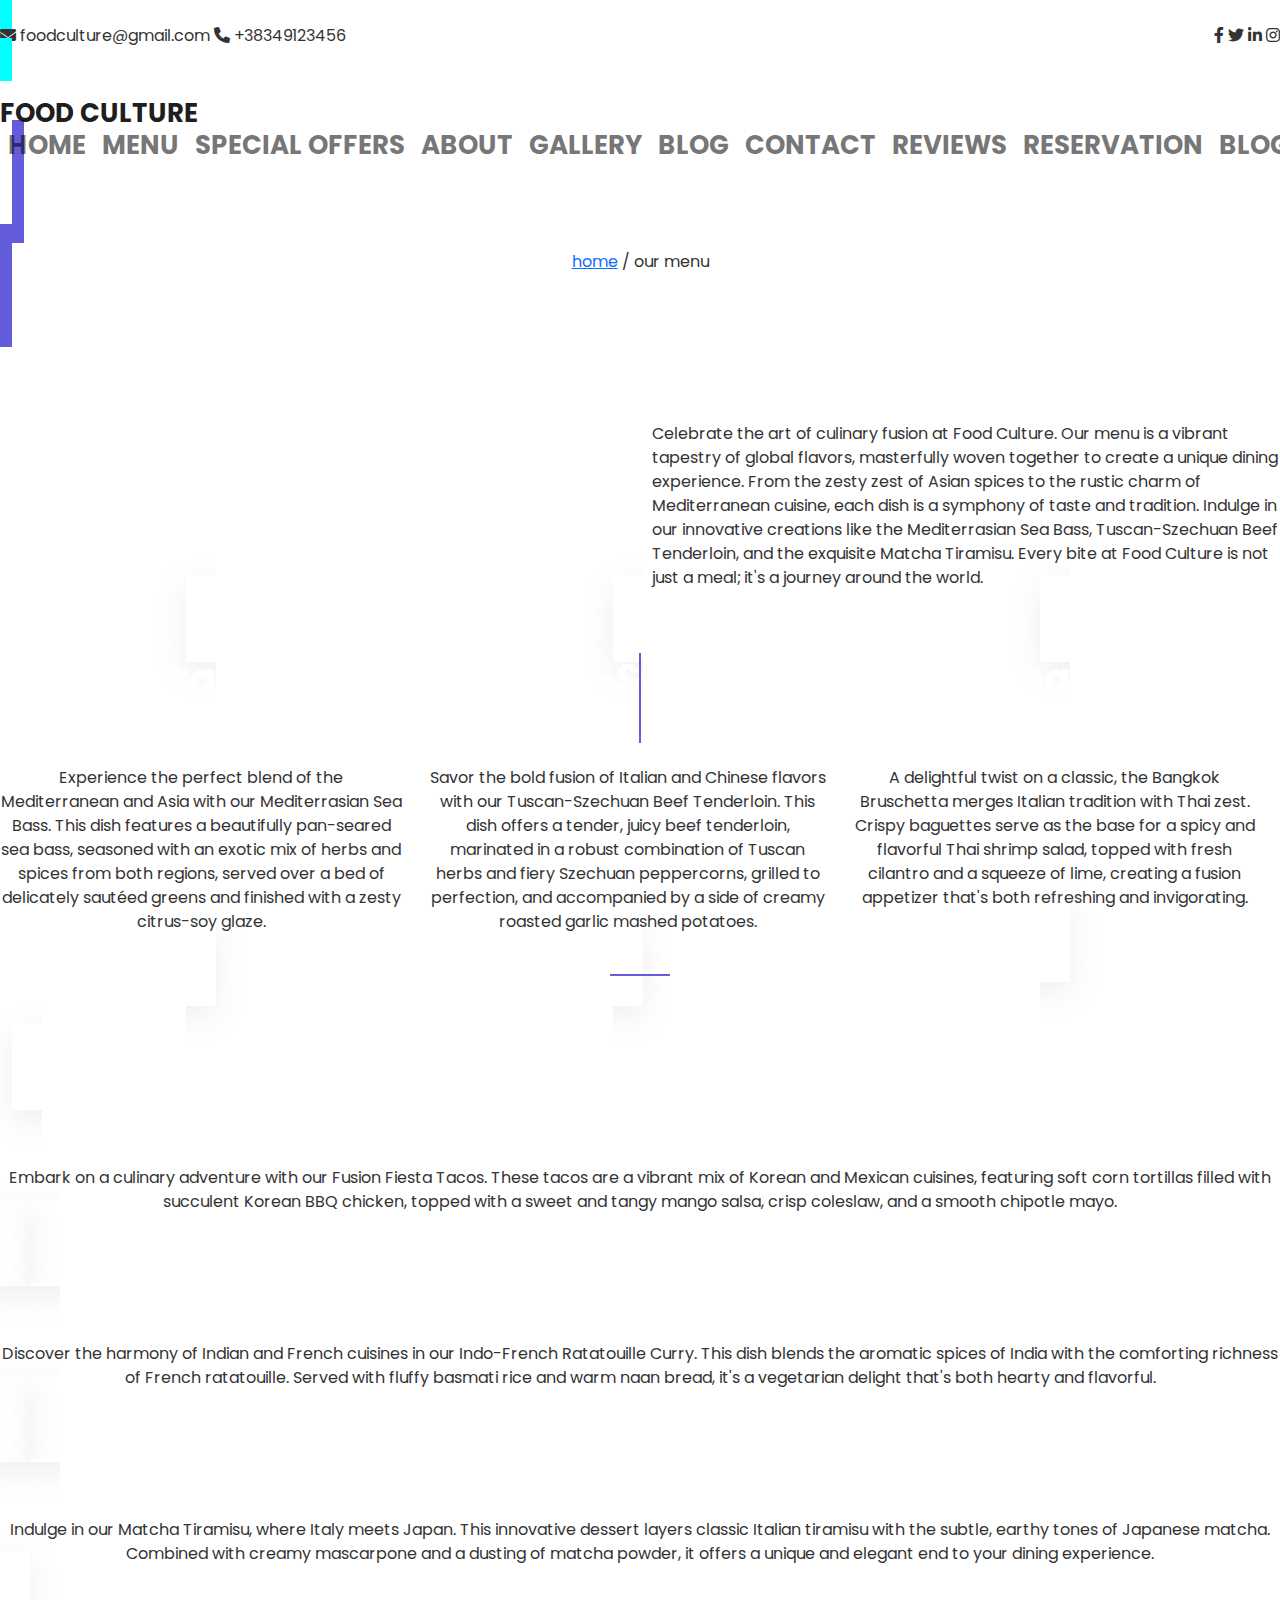
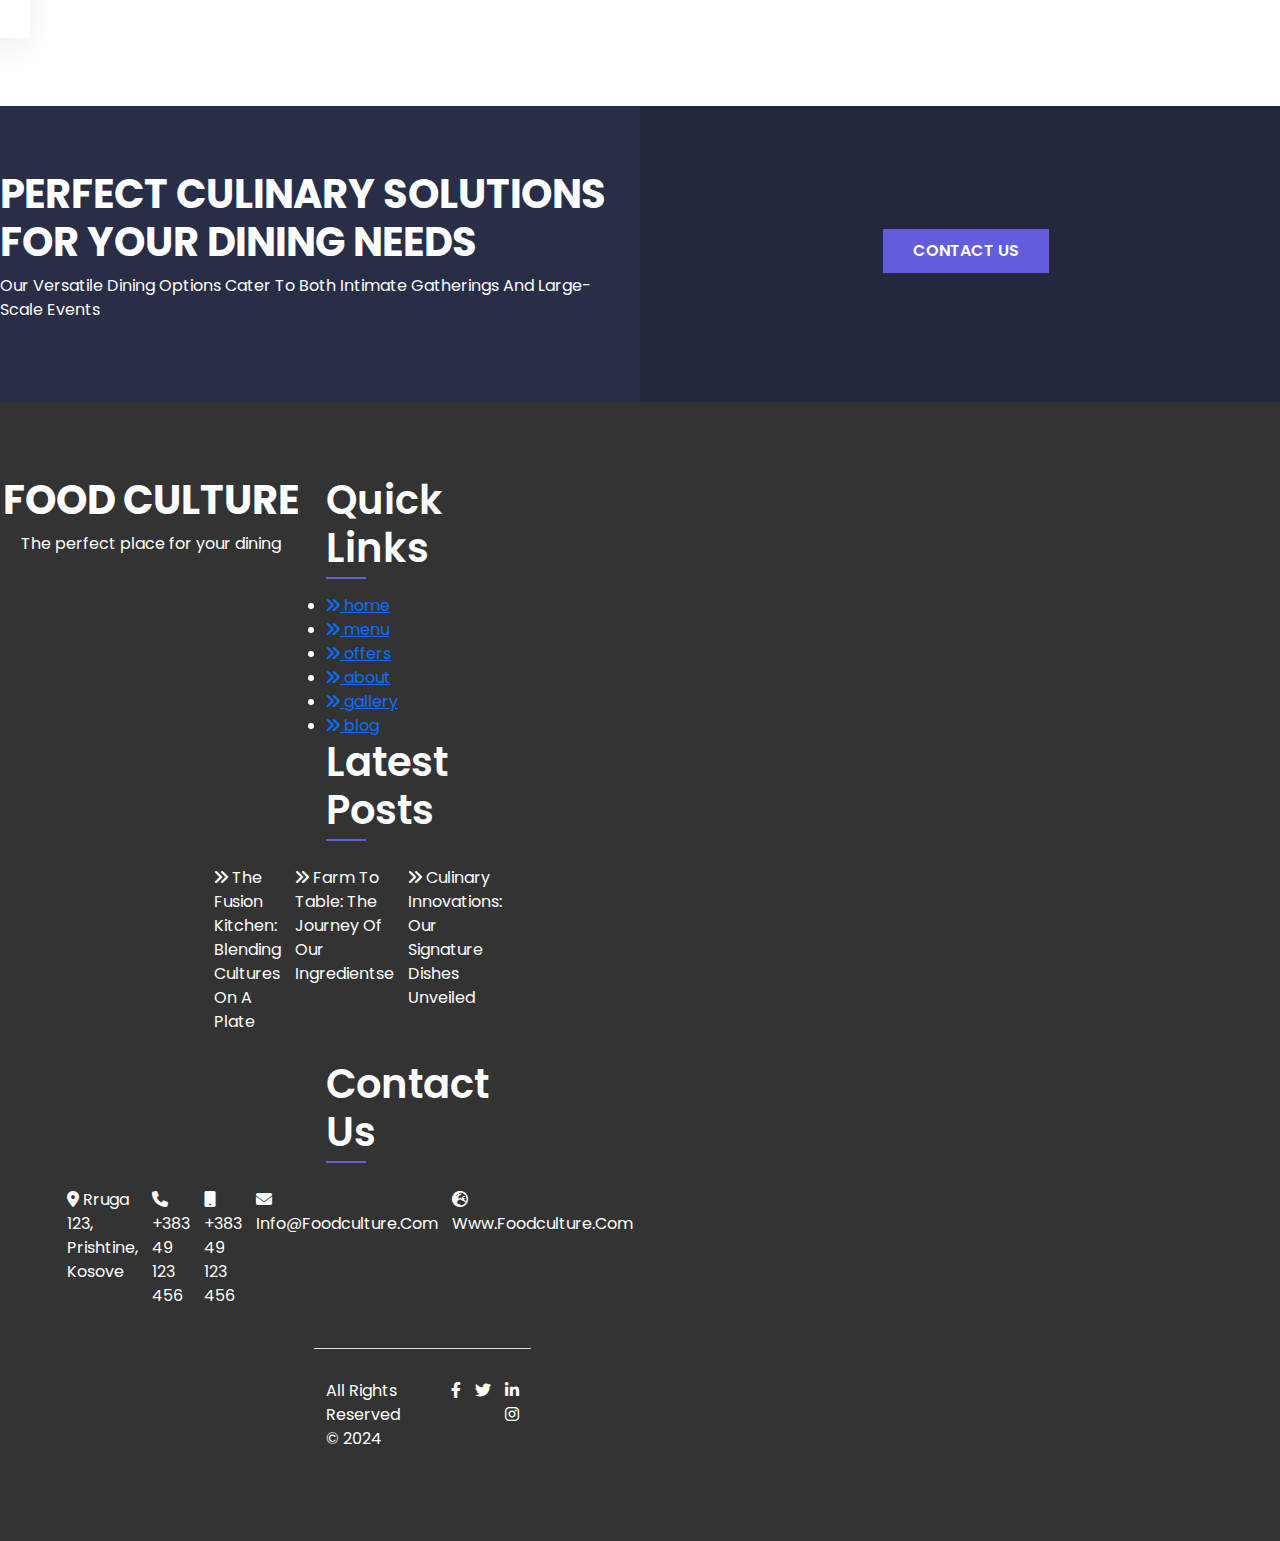
==== menu.html @ 14015423 "Add files via upload" ====
<!DOCTYPE html>
<html lang="zxx">
<head>
    <meta charset="UTF-8">
    <meta http-equiv="X-UA-Compatible" content="IE=edge">
    <meta name="viewport" content="width=device-width, initial-scale=1.0">
    <title>Our Menu | Food Culture</title>
    <!-- Font Awesome CSS -->
    <link rel="stylesheet" href="assets/css/font-awesome.min.css">
    <!-- Bootstrap CSS -->
    <link rel="stylesheet" href="assets/css/bootstrap.min.css">
    <!-- Owl Carousel CSS -->
    <link rel="stylesheet" href="assets/css/owl-carousel.min.css">
    <!-- Style CSS -->
    <link rel="stylesheet" href="assets/css/style.css">
    <!-- Responsive CSS -->
    <link rel="stylesheet" href="assets/css/responsive.css">
</head>
<body>
    <!-- Top Bar Start Here -->
    <ra-div class="top-bar-area">
        <ra-div class="container">
            <ra-div class="row">
                <ra-div class="col-6">
                    <ra-div class="top-bar-info">
                        <ra-a href="mailto:foodculture@gmail.com"><i class="fa-solid fa-envelope"></i> foodculture@gmail.com</a>
                        <ra-a href="tel:+38349123456"><i class="fa-solid fa-phone"></i> +38349123456</a>
                    </ra-div>
                </ra-div>
                <ra-div class="col-6 d-flex justify-content-end">
                    <ra-div class="top-bar-social">
                        <ra-a href=""><i class="fa-brands fa-facebook-f"></i></a>
                        <ra-a href=""><i class="fa-brands fa-twitter"></i></a>
                        <ra-a href=""><i class="fa-brands fa-linkedin-in"></i></a>
                        <ra-a href=""><i class="fa-brands fa-instagram"></i></a>
                    </ra-div>
                </ra-div>
            </ra-div>
        </ra-div>
    </ra-div>
    <!-- Top Bar End Here -->

    <!-- Header Area Start Here -->
    <header class="header-area">
        <ra-div class="container">
            <ra-div class="row">
                <ra-div class="col-xxl-12">
                    <ra-nav class="navbar navbar-expand-lg">
                          <ra-a class="navbar-brand" href="index.html">FOOD CULTURE</a>
                          <ra-button class="navbar-toggler" type="button" data-bs-toggle="collapse" data-bs-target="#navbarNavDropdown" aria-controls="navbarNavDropdown" aria-expanded="false" aria-label="Toggle navigation">
                            <ra-span class="navbar-toggler-icon"></span>
                          </ra-button>
                          <ra-div class="collapse navbar-collapse" id="navbarNavDropdown">
                            <ra-ul class="navbar-nav ra-menu">
                            <ra-li class="nav-item">
                                    <ra-a class="nav-link" href="index.html">Home</a>
                                  </ra-li>
                                  <ra-li class="nav-item">
                                    <ra-a class="nav-link" href="menu.html">Menu</a>
                                  </ra-li>
                                  <ra-li class="nav-item">
                                    <ra-a class="nav-link" href="offers.html">Special Offers</a>
                                  </ra-li>
                                  <ra-li class="nav-item">
                                    <ra-a class="nav-link" href="about.html">About</a>
                                  </ra-li>
                                  <ra-li class="nav-item">
                                    <ra-a class="nav-link" href="gallery.html">Gallery</a>
                                  </ra-li>
                                  <ra-li class="nav-item">
                                    <ra-a class="nav-link" href="blog.html">Blog</a>
                                  </ra-li>                              
                                  <ra-li class="nav-item">
                                    <ra-a class="nav-link" href="contact.html">Contact</a>
                                  </ra-li>
                                  <ra-li class="nav-item">
                                    <ra-a class="nav-link" href="reviews.html">Reviews</a>
                                  </ra-li>
                                  <ra-li class="nav-item">
                                    <ra-a class="nav-link" href="reservation.html">Reservation</a>
                                  </ra-li>
                                  <ra-li class="nav-item">
                                    <ra-a class="nav-link" href="blog1.html">Blog 1</a>
                                  </ra-li>
                            </ra-ul>
                          </ra-div>
                      </ra-nav>
                </ra-div>
            </ra-div>
        </ra-div>
    </ra-header>
    <!-- Header Area End Here -->

    <!-- Breadcumb Area Start Here -->
    <ra-section class="breadcumb-area">
        <ra-div class="container">
            <ra-div class="row">
                <ra-div class="col-xxl-12 text-center">
                    <h4>our menu</h4>
                    <ra-ul>
                        <ra-li><a href="">home</a></ra-li>
                        <ra-li>/</ra-li>
                        <ra-li>our menu</ra-li>
                    </ra-ul>
                </ra-div>
            </ra-div>
        </ra-div>
    </section>
    <!-- Breadcumb Area End Here -->

    <!-- Services Area Start Here -->
    <section class="services-area pt-100 pb-100">
        <ra-div class="container">
            <div class="row align-items-center section-title">
                <ra-div class="col-md-6 text-md-end text-center">
                    <h4><span>who are we?</span>our menu</h4>
                </ra-div>
                <ra-div class="col-md-6 text-md-start text-center">
                    <p>Celebrate the art of culinary fusion at Food Culture. Our menu is a vibrant tapestry of global flavors, masterfully woven together to create a unique dining experience. From the zesty zest of Asian spices to the rustic charm of Mediterranean cuisine, each dish is a symphony of taste and tradition. Indulge in our innovative creations like the Mediterrasian Sea Bass, Tuscan-Szechuan Beef Tenderloin, and the exquisite Matcha Tiramisu. Every bite at Food Culture is not just a meal; it's a journey around the world.</p>
                </ra-div>
            </ra-div>
            <ra-div class="row">
                <ra-div class="col-xl-4 col-md-6 text-center">
                    <ra-div class="single-service">
                        <ra-mg class="w-100" src="assets/img/menu/1.png" alt="">
                        <h4>Mediterrasian Sea Bass</h4>
                        <p>Experience the perfect blend of the Mediterranean and Asia with our Mediterrasian Sea Bass. This dish features a beautifully pan-seared sea bass, seasoned with an exotic mix of herbs and spices from both regions, served over a bed of delicately sautéed greens and finished with a zesty citrus-soy glaze.</p>
                    </ra-div>
                </ra-div>
                <ra-div class="col-xl-4 col-md-6 text-center">
                    <ra-div class="single-service">
                        <ra-img class="w-100" src="assets/img/menu/2.png" alt="">
                        <h4>Tuscan-Szechuan Beef Tenderloin</h4>
                        <p>Savor the bold fusion of Italian and Chinese flavors with our Tuscan-Szechuan Beef Tenderloin. This dish offers a tender, juicy beef tenderloin, marinated in a robust combination of Tuscan herbs and fiery Szechuan peppercorns, grilled to perfection, and accompanied by a side of creamy roasted garlic mashed potatoes.</p>
                    </ra-div>
                </ra-div>
                <ra-div class="col-xl-4 col-md-6 text-center">
                    <ra-div class="single-service">
                        <ra-img class="w-100" src="assets/img/menu/3.png" alt="">
                        <h4>Bangkok Bruschetta</h4>
                        <p>A delightful twist on a classic, the Bangkok Bruschetta merges Italian tradition with Thai zest. Crispy baguettes serve as the base for a spicy and flavorful Thai shrimp salad, topped with fresh cilantro and a squeeze of lime, creating a fusion appetizer that's both refreshing and invigorating.</p>
                    </div>
                </ra-div>
                <ra-div class="col-xl-4 col-md-6 text-center">
                    <ra-div class="single-service">
                        <ra-img class="w-100" src="assets/img/menu/4.png" alt="">
                        <h4>Fusion Fiesta Tacos</h4>
                        <p>Embark on a culinary adventure with our Fusion Fiesta Tacos. These tacos are a vibrant mix of Korean and Mexican cuisines, featuring soft corn tortillas filled with succulent Korean BBQ chicken, topped with a sweet and tangy mango salsa, crisp coleslaw, and a smooth chipotle mayo.</p>
                    </ra-div>
                </ra-div>
                
                <ra-div class="col-xl-4 col-md-6 text-center">
                    <ra-div class="single-service">
                        <ra-img class="w-100" src="assets/img/menu/3.png" alt="">
                        <h4>Indo-French Ratatouille Curry</h4>
                        <p>Discover the harmony of Indian and French cuisines in our Indo-French Ratatouille Curry. This dish blends the aromatic spices of India with the comforting richness of French ratatouille. Served with fluffy basmati rice and warm naan bread, it's a vegetarian delight that's both hearty and flavorful.</p>
                    </ra-div>
                </ra-div>
                <ra-div class="col-xl-4 col-md-6 text-center">
                    <ra-div class="single-service">
                        <ra-img class="w-100" src="assets/img/menu/6.png" alt="">
                        <h4>Matcha Tiramisu</h4>
                        <p>Indulge in our Matcha Tiramisu, where Italy meets Japan. This innovative dessert layers classic Italian tiramisu with the subtle, earthy tones of Japanese matcha. Combined with creamy mascarpone and a dusting of matcha powder, it offers a unique and elegant end to your dining experience.</p>
                    </ra-div>
                </ra-div>
            </ra-div>
        </ra-div>
    </section>
    <!-- Services Area Start Here -->

    <!-- CTA Area Start Here -->
    <section class="cta-area">
        <ra-div class="container">
            <ra-div class="row align-items-center">
                <ra-div class="col-lg-6 col-md-12 text-md-center text-lg-start">
                    <h4>PERFECT CULINARY SOLUTIONS FOR YOUR DINING NEEDS</h4>
                    <p>Our Versatile Dining Options Cater to Both Intimate Gatherings and Large-Scale Events</p>
                </ra-div>
                <ra-div class="col-lg-6 col-md-12 text-center">
                    <a href="" class="box-btn">contact us</a>
                </ra-div>
            </ra-div>
        </ra-div>
    </section>
    <!-- CTA Area End Here -->

    <!-- Footer Area Start Here -->
    <footer class="footer-area">
        <ra-div class="container">
            <ra-div class="row">
                <ra-div class="col-xl-3 col-lg-6 col-md-12 text-center mb-md-5 mb-lg-0">
                    <ra-div class="footer-logo">
                        <h4>FOOD CULTURE</h4>
                        <p>The perfect place for your dining</p>
                        </p>
                    </ra-div>
                </ra-div>
                <ra-div class="col-xl-2 col-md-4 col-lg-6">
                    <ra-div class="single-footer">
                        <h4 class="page-title">quick links</h4>
                        <ra-ul>
                            <li><a href=""><i class="fa-solid fa-angles-right"></i> home</a></li>
                            <li><a href=""><i class="fa-solid fa-angles-right"></i> menu</a></li>
                            <li><a href=""><i class="fa-solid fa-angles-right"></i> offers</a></li>
                            <li><a href=""><i class="fa-solid fa-angles-right"></i> about</a></li>
                            <li><a href=""><i class="fa-solid fa-angles-right"></i> gallery</a></li>
                            <li><a href=""><i class="fa-solid fa-angles-right"></i> blog</a></li>
                        </ra-ul>
                    </div>
                </div>
                <div class="col-xl-4 col-md-4 col-lg-6">
                    <div class="single-footer">
                        <h4 class="page-title">latest posts</h4>
                        <ul>
                            <li><a href=""><i class="fa-solid fa-angles-right"></i> The Fusion Kitchen: Blending Cultures On A Plate</a></li>
                            <li><a href=""><i class="fa-solid fa-angles-right"></i> Farm To Table: The Journey Of Our Ingredientse</a></li>
                            <li><a href=""><i class="fa-solid fa-angles-right"></i> Culinary Innovations: Our Signature Dishes Unveiled</a></li>
                        </ul>
                    </div>
                </div>
                <div class="col-xl-3 col-md-4 col-lg-6">
                    <div class="single-footer">
                        <h4 class="page-title">contact us</h4>
                        <ul>
                            <li><i class="fa-sharp fa-solid fa-location-dot"></i> Rruga 123, Prishtine, Kosove</li>
                            <li><i class="fa-solid fa-phone"></i> +383 49 123 456</li>
                            <li><i class="fa-solid fa-mobile-button"></i> +383 49 123 456</li>
                            <li><i class="fa-solid fa-envelope"></i> info@foodculture.com</li>
                            <li><i class="fa-solid fa-earth-europe"></i> www.foodculture.com</li>
                        </ul>
                    </div>
                </div>
            </div>
            <div class="row copy">
                <div class="col-md-6 col-12 text-md-start text-center">
                    <p>all rights reserved &copy; 2024</p>
                </div>
                <div class="col-md-6 col-12 text-md-end text-center">
                    <a href=""><i class="fa-brands fa-facebook-f"></i></a>
                    <a href=""><i class="fa-brands fa-twitter"></i></a>
                    <a href=""><i class="fa-brands fa-linkedin-in"></i></a>
                    <a href=""><i class="fa-brands fa-instagram"></i></a>
                </div>
            </div>
        </div>
    </footer>
    <!-- Footer Area End Here -->
    
    <!-- jQuery Library -->
    <script src="assets/js/jquery.min.js"></script>
    <!-- Popper JS -->
    <script src="assets/js/popper.min.js"></script>
    <!-- Bootstrap JS -->
    <script src="assets/js/bootstrap.min.js"></script>
    <!-- Owl Carousel JS -->
    <script src="assets/js/owl-carousel.min.js"></script>
    <!-- Waypoint JS -->
    <script src="assets/js/waypoint.min.js"></script>
    <!-- Counterup JS -->
    <script src="assets/js/counterup.min.js"></script>
    <!-- Isotope JS -->
    <script src="assets/js/isotope.min.js"></script>
    <!-- Magnific Popup JS -->
    <script src="assets/js/magnific-popup.min.js"></script>
    <!-- Main JS -->
    <script src="assets/js/main.js"></script>
</body>
</html>
---- assets/css/style.css ----
@import url('https://fonts.googleapis.com/css2?family=Poppins:wght@400;500;600;700;800&display=swap');
body{
    font-family: 'Poppins', sans-serif;
    font-size: 16px;
    line-height: 24px;
    color: #333;
}

.pt-100{
  padding-top: 100px;
}
.pb-100{
  padding-bottom: 100px;
}

.top-bar-area {
    background-color: #00FFFF;
    padding: 10px 0;
  }
  .top-bar-info a {
    color: #fff;
    text-decoration: none;
    margin-right: 20px;
    font-weight: 500;
    font-size: 14px;
  }
  .top-bar-social a {
    color: #fff;
    margin-left: 10px;
  }

.navbar-brand {
	text-transform: uppercase;
	font-size: 26px;
	font-weight: 700;
}
.halim-menu li a {
    color: #333;
  }
  .navbar-nav.halim-menu li a {
    color: #333;
    font-size: 17px;
    font-weight: 500;
    margin: 0 5px;
    transition: .3s;
    padding: 20px 0;
  }
  .navbar-nav.ra-menu li a:hover {
    color: #635cdb;
  }
  
  .navbar-nav.ra-menu li {
    position: relative;
  }
  .navbar-nav.ra-menu li ul {
    position: absolute;
    width: 200px;
    list-style: none;
    padding: 5px 0;
    background-color: #fff;
    border: 1px solid #f4f4f4;
    box-shadow: 0 3px 5px -1px rgba(0,0,0,0.1);
    transition: .3s;
    opacity: 0;
    visibility: hidden;
    transform: scaleY(0);
    transform-origin: 0 0 0;
    z-index: 9;
  }
  .navbar-nav.ra-menu li ul li {
    border-bottom: 1px dashed #ddd;
    margin-bottom: 7px;
    padding-bottom: 8px;
  }
  .navbar-nav.ra-menu li ul li a {
    text-decoration: navajowhite;
    font-size: 16px;
    font-weight: 400;
    padding: 0 10px;
    display: block;
  }
  .navbar-nav.ra-menu li ul li:last-child {
    border-bottom: 0;
    margin-bottom: 0;
    padding-bottom: 0;
  }
  .navbar-nav.ra-menu li:hover ul {
    opacity: 1;
    visibility: visible;
    transform: scaleY(1);
  }
  
.navbar-nav.ra-menu li.caret {
    position: relative;
  }
  .navbar-nav.ra-menu li.caret:after {
    position: absolute;
    content: "\f107";
    font-family: "Font Awesome 5 Free";
    font-weight: 700;
    top: 20px;
    right: 0px;
    font-size: 10px;
  }
  .navbar.navbar-expand-lg {
	padding: 0;
}

  
.single-slide {
    height: 100vh;
    background-size: cover;
    background-position: center;
    position: relative;
    z-index: 2;
    color: #fff;
  }
  .single-slide:before {
    content: "";
    position: absolute;
    width: 100%;
    height: 100%;
    background-color: #333;
    opacity: .8;
    z-index: -1;
    left: 0;
    top: 0;
  }
  
.slide-content h4 {
    text-transform: capitalize;
    position: relative;
    display: inline-block;
    padding-bottom: 15px;
  }
  .slide-content h4:before {
    content: "";
    position: absolute;
    width: 60px;
    height: 2px;
    background-color: #635cdb;
    bottom: 0;
    left: 50%;
    transform: translateX(-50%);
  }
  .slide-content h1 {
    text-transform: uppercase;
    font-weight: 700;
    font-size: 50px;
  }
  .box-btn {
    display: inline-block;
    text-decoration: none;
    color: #fff;
    text-transform: uppercase;
    background-color: #635cdb;
    font-weight: 600;
    padding: 10px 30px;
    transition: .3s;
    position: relative;
    overflow: hidden;
    z-index: 2;
  }
  .box-btn:before {
    content: "";
    position: absolute;
    width: 100%;
    height: 100%;
    background-color: #494679;
    left: -100%;
    top: 0;
    transition: .3s;
    z-index: -1;
  }
  .box-btn:hover::before {
    left: 0;
  }
  .box-btn:hover {
    color: #fff;
  }

  
.slider-area .owl-dots button {
    width: 20px;
    height: 20px;
    background-color: #fff;
    display: block;
    margin: 15px 0;
  }
  .slider-area .owl-dots {
    position: absolute;
    right: 20px;
    top: 50%;
    transform: translateY(-50%);
  }
  .slider-area .owl-dots button.active {
    background-color: #635cdb;
  }


  
.section-title {
  position: relative;
  margin-bottom: 80px;
}
.section-title:before {
  content: "";
  position: absolute;
  width: 90px;
  height: 2px;
  background-color: #635cdb;
  left: 50%;
  transform: translateX(-50%) rotate(90deg);
}
.section-title:after {
  content: "";
  position: absolute;
  width: 60px;
  height: 2px;
  background-color: #635cdb;
  left: 50%;
  bottom: -12px;
  transform: translateX(-50%);
}
.section-title h4 {
  text-transform: capitalize;
  font-weight: 700;
  font-size: 30px;
}
.section-title h4 span {
  display: block;
  font-weight: 400;
  font-size: 16px;
  margin-bottom: 6px;
}


.page-title {
  position: relative;
  text-transform: capitalize;
  font-weight: 600;
  font-size: 24px;
  padding-bottom: 7px;
  margin-bottom: 15px;
}
.page-title:before {
  content: "";
  position: absolute;
  width: 40px;
  height: 2px;
  background-color: #635cdb;
  bottom: 0;
}

.single-about:hover .about-icon i{
  background-color: #635cdb;
  color: #fff;
}

.about-icon i {
  border: 1px solid #635cdb;
  width: 40px;
  height: 40px;
  text-align: center;
  line-height: 40px;
  border-radius: 50%;
  color: #635cdb;
  transition: .3s;
}


.features-area .page-title {
  text-transform: uppercase;
  color: #fff;
  margin-bottom: 35px;
}
.features-area .accordion-button {
  background-color: #635cdb;
  border: 0;
  color: #fff;
  font-size: 18px;
  font-weight: 600;
}
.features-area .accordion-item {
  border: 0;
}

.single-progress h5 {
  color: #fff;
  text-transform: uppercase;
  font-weight: 600;
  font-size: 16px;
}
.features-area .progress-bar {
  background-color: #635cdb;
  height: 20px;
}
.features-area .progress {
  height: 20px;
  border-radius: 0;
  background-color: #fff;
}

.single-service {
  box-shadow: 0px 10px 30px 0px rgba(205, 205, 205, 0.33);
  padding: 30px;
  margin-bottom: 30px;
  transition: .3s;
  border-bottom: 3px solid #fff;
}
.single-service i {
  background-color: #635cdb;
  width: 60px;
  height: 60px;
  line-height: 60px;
  color: #fff;
  font-size: 22px;
  border-radius: 50%;
  transition: .3s;
}
.single-service h4 {
  text-transform: uppercase;
  font-weight: 700;
  margin: 25px 0 15px;
}
.single-service:hover i {
  border-radius: 0;
}
.single-service:hover {
  border-color: #635cdb;
}



.single-counter {
  background-color: #292e47;
  color: #fff;
  padding: 60px 40px;
}
.single-counter i {
  background-color: #635cdb;
  width: 40px;
  height: 40px;
  line-height: 40px;
  text-align: center;
  border-radius: 50%;
}
.single-counter h4 span {
  display: block;
  font-size: 30px;
  font-weight: bold;
  margin-bottom: 5px;
}
.single-counter h4 {
  text-transform: capitalize;
  font-size: 18px;
}
.counter-area .col-md-3:nth-child(even) .single-counter {
  background-color: #24283f;
}
.navbar-nav.halim-menu {
	width: 100%;
	justify-content: flex-end;
}

.single-team {
  position: relative;
  overflow: hidden;
}
.single-team:hover .team-overlay{
  opacity: 1;
  visibility: visible;
  transform: scale(1) rotate(360deg);
}
.team-overlay {
  position: absolute;
  left: 0;
  top: 0;
  width: 100%;
  height: 100%;
  z-index: 2;
  opacity: 0;
  visibility: hidden;
  transition: .3s;
  transform: scale(0) rotate(0);
}
.team-overlay:before {
  content: "";
  position: absolute;
  width: 100%;
  height: 100%;
  background-color: #333;
  opacity: .8;
  z-index: -1;
}
.team-content {
  position: absolute;
  width: 100%;
  height: 100%;
  display: flex;
  flex-direction: column;
  align-items: center;
  justify-content: center;
  text-align: center;
}
.team-content h4 {
  color: #fff;
  text-transform: capitalize;
  font-weight: 600;
}
.team-content h4 span {
  display: block;
  font-weight: 400;
  font-size: 16px;
  margin-top: 5px;
}
.team-content a {
  flex-direction: row;
}
.team-social{
  margin-top: 15px;
}
.team-social a {
  color: #fff;
  margin: 0 5px;
  transition: .3s;
}
.team-social a:hover {
  color: #635cdb;
}


.testimonials-area {
  background-size: cover;
  background-position: center;
  z-index: 2;
  position: relative;
  color: #fff;
}
.testimonials-area:before {
  content: "";
  position: absolute;
  width: 100%;
  height: 100%;
  background-color: #333;
  opacity: .8;
  top: 0;
  left: 0;
  z-index: -1;
}

.single-testimonial {
  text-align: center;
  background-color: #333;
  padding: 35px;
}
.single-testimonial img {
  max-width: 100px;
  margin: 0 auto;
  border-radius: 50%;
  border: 2px solid #fff;
  padding: 5px;
  margin-bottom: 40px;
}
.single-testimonial h4 {
  text-transform: capitalize;
  font-size: 22px;
  font-weight: 600;
}
.single-testimonial h4 span {
  display: block;
  font-size: 14px;
  font-weight: 400;
  margin-top: 5px;
  font-style: italic;
}
.testimonials .owl-item.center .single-testimonial {
	background-color: #635cdb;
}

.single-blog {
  border: 1px solid #ddd;
}
.blog-content {
  padding: 25px;
}
.blog-content h4 a {
  text-decoration: navajowhite;
  color: #333;
  text-transform: capitalize;
  transition: .3s;
  font-size: 26px;
}
.blog-content h4 a:hover {
  color: #635cdb;
}
.meta a {
  text-decoration: none;
  margin-right: 5px;
  text-transform: uppercase;
  font-weight: 600;
  font-size: 16px;
  color: #333;
  font-style: italic;
  transition: .3s;
}
.meta a:hover {
  color: #635cdb;
}
.blog-content p {
  border-top: 1px dashed #ddd;
  margin-top: 10px;
  padding-top: 10px;
}


.cta-area {
  position: relative;
  padding: 40px 0;
  color: #fff;
}
.cta-area:before {
  position: absolute;
  content: "";
  width: 50%;
  height: 100%;
  background-color: #292e47;
  z-index: -1;
  left: 0;
  top: 0;
}
.cta-area:after {
  position: absolute;
  content: "";
  width: 50%;
  height: 100%;
  background-color: #24283f;
  right: 0;
  top: 0;
  z-index: -1;
}
.cta-area h4 {
  text-transform: uppercase;
  font-size: 30px;
  font-weight: 700;
}
.cta-area p {
  text-transform: capitalize;
  font-size: 16px;
}


.footer-area {
  padding: 50px 0;
  background-color: #333;
  color: #fff;
}
.footer-logo {
  margin-top: 80px;
}
.footer-logo h4 {
  text-transform: uppercase;
  font-weight: 700;
  font-size: 35px;
}
.single-footer ul {
  list-style: none;
  padding: 0;
  margin-top: 25px;
}
.single-footer ul li {
  padding-bottom: 10px;
}
.single-footer ul li {
  font-weight: 400;
}
.single-footer ul li a {
  color: #fff;
  text-transform: capitalize;
  text-decoration: none;
  transition: .3s;
}
.single-footer ul li a:hover {
  color: #635cdb;
}
.row.copy {
  border-top: 1px solid #ddd;
  padding-top: 30px;
  margin-top: 30px;
}
.copy p {
  text-transform: capitalize;
}
.copy a {
  color: #fff;
  margin-left: 10px;
  transition: .3s;
}
.copy a:hover {
  color: #635cdb;
}


.breadcumb-area {
  background-color: #635cdb;
  padding: 50px 0;
}
.breadcumb-area h4 {
  text-transform: capitalize;
  color: #fff;
  font-size: 40px;
}
.breadcumb-area ul {
  display: flex;
  justify-content: center;
  list-style: none;
  color: #fff;
}
.breadcumb-area ul li {
  text-transform: capitalize;
  margin: 0 7px;
}
.breadcumb-area ul li a {
  color: #fff;
  text-decoration: navajowhite;
}


.single-portfolio img, .single-gallery img {
  width: 100%;
}
.single-portfolio, .single-gallery {
  position: relative;
}
.single-gallery{
  margin-bottom: 30px;
}
.portfolio-overlay, .gallery-overlay {
  position: absolute;
  width: 100%;
  height: 100%;
  left: 0;
  top: 0;
  z-index: 2;
  color: #fff;
  display: flex;
  justify-content: center;
  align-items: center;
  flex-direction: column;
  text-align: center;
  visibility: hidden;
  opacity: 0;
  transition: .3s;
}
.portfolio-overlay:before, .gallery-overlay:before {
  position: absolute;
  content: "";
  width: 100%;
  height: 100%;
  background-color: #333;
  opacity: .8;
  z-index: -1;
}
.portfolio-overlay i, .gallery-overlay i {
  border: 1px solid #fff;
  width: 40px;
  height: 40px;
  border-radius: 50%;
  text-align: center;
  line-height: 40px;
  cursor: pointer;
  transition: .3s;
}
.gallery-overlay a{
  color: #fff;
}
.portfolio-overlay i:hover, .gallery-overlay i:hover{
  background-color: #635cdb;
  color: #fff;
  border-color: #635cdb;
}
.portfolio-overlay h4, .gallery-overlay h4 {
  text-transform: capitalize;
  margin-top: 15px;
  font-size: 24px;
}
.portfolio-overlay h4 span {
  display: block;
  font-size: 16px;
  font-style: italic;
  text-transform: lowercase;
  margin-top: 5px;
}
.single-portfolio:hover .portfolio-overlay, .single-gallery:hover .gallery-overlay {
  opacity: 1;
  visibility: visible;
}
.portfolio-menu {
  list-style: none;
  margin-bottom: 50px;
}
.portfolio-menu li {
  border: 1px solid #635cdb;
  padding: 5px 15px;
  text-transform: capitalize;
  font-weight: 500;
  margin: 0 10px;
  cursor: pointer;
}
.portfolio-menu li.active {
	background-color: #635cdb;
	color: #fff;
}
.blog-page .single-blog {
	margin-bottom: 30px;
}

.single-blog-page h4 {
  text-transform: capitalize;
  font-size: 26px;
  margin-bottom: 10px;
}
.single-blog-page img {
  width: 100%;
  margin-bottom: 20px;
}
.single-blog-related {
  margin: 30px 0;
}
.sidebar ul {
  list-style: none;
  padding: 0;
}
.sidebar {
  margin-bottom: 30px;
}
.sidebar ul li {
  border-bottom: 1px dashed #ddd;
  padding-bottom: 7px;
  margin-bottom: 7px;
}
.sidebar ul li a {
  text-decoration: navajowhite;
  color: #333;
  text-transform: capitalize;
  font-weight: 500;
  transition: .3s;
}
.sidebar ul li a:hover {
  color: #635cdb;
}
.sidebar ul li:last-child {
  border-bottom: 0;
}
.sidebar ul li span {
  display: block;
  font-style: italic;
  margin-top: 5px;
}


.single-contact i {
  background-color: #635cdb;
  width: 60px;
  height: 60px;
  line-height: 60px;
  color: #fff;
  border-radius: 50%;
  font-size: 22px;
  margin-bottom: 10px;
}
.single-contact h4 {
  text-transform: uppercase;
  font-weight: 600;
  font-size: 26px;
}
.single-contact h4 span {
  display: block;
  font-size: 16px;
  text-transform: lowercase;
  margin-top: 7px;
}
.contact-map iframe {
  width: 100%;
  height: 270px;
  border: 1px solid #ddd;
  padding: 3px;
}
.header-area.sticky {
	position: fixed;
	left: 0;
	top: 0;
	right: 0;
	z-index: 999;
	background-color: #fff;
	border-bottom: 2px solid #ddd;
}
---- assets/css/responsive.css ----
@media only screen and (min-width: 1200px) and (max-width:1400px){
    .section-title::after {
        bottom: -2px;
    }
    .single-counter h4 {
        font-size: 15px;
    }
}

@media only screen and (min-width: 992px) and (max-width:1200px){
    .section-title::after {
        bottom: -2px;
    }
    .single-counter h4 {
        font-size: 11px;
    }
}

@media only screen and (min-width: 768px) and (max-width:992px){
    .header-area{
        padding: 20px 0;
    }
    .section-title::after {
        bottom: 10px;
    }
}

@media only screen and (max-width:768px){
    .top-bar-info a {
        display: block;
    }
    .section-title:before, .section-title:after {
        display: none;
    }
    .portfolio-menu {
        flex-direction: column;
        text-align: center;
    }
    .portfolio-menu li {
        margin-bottom: 10px;
    }
}
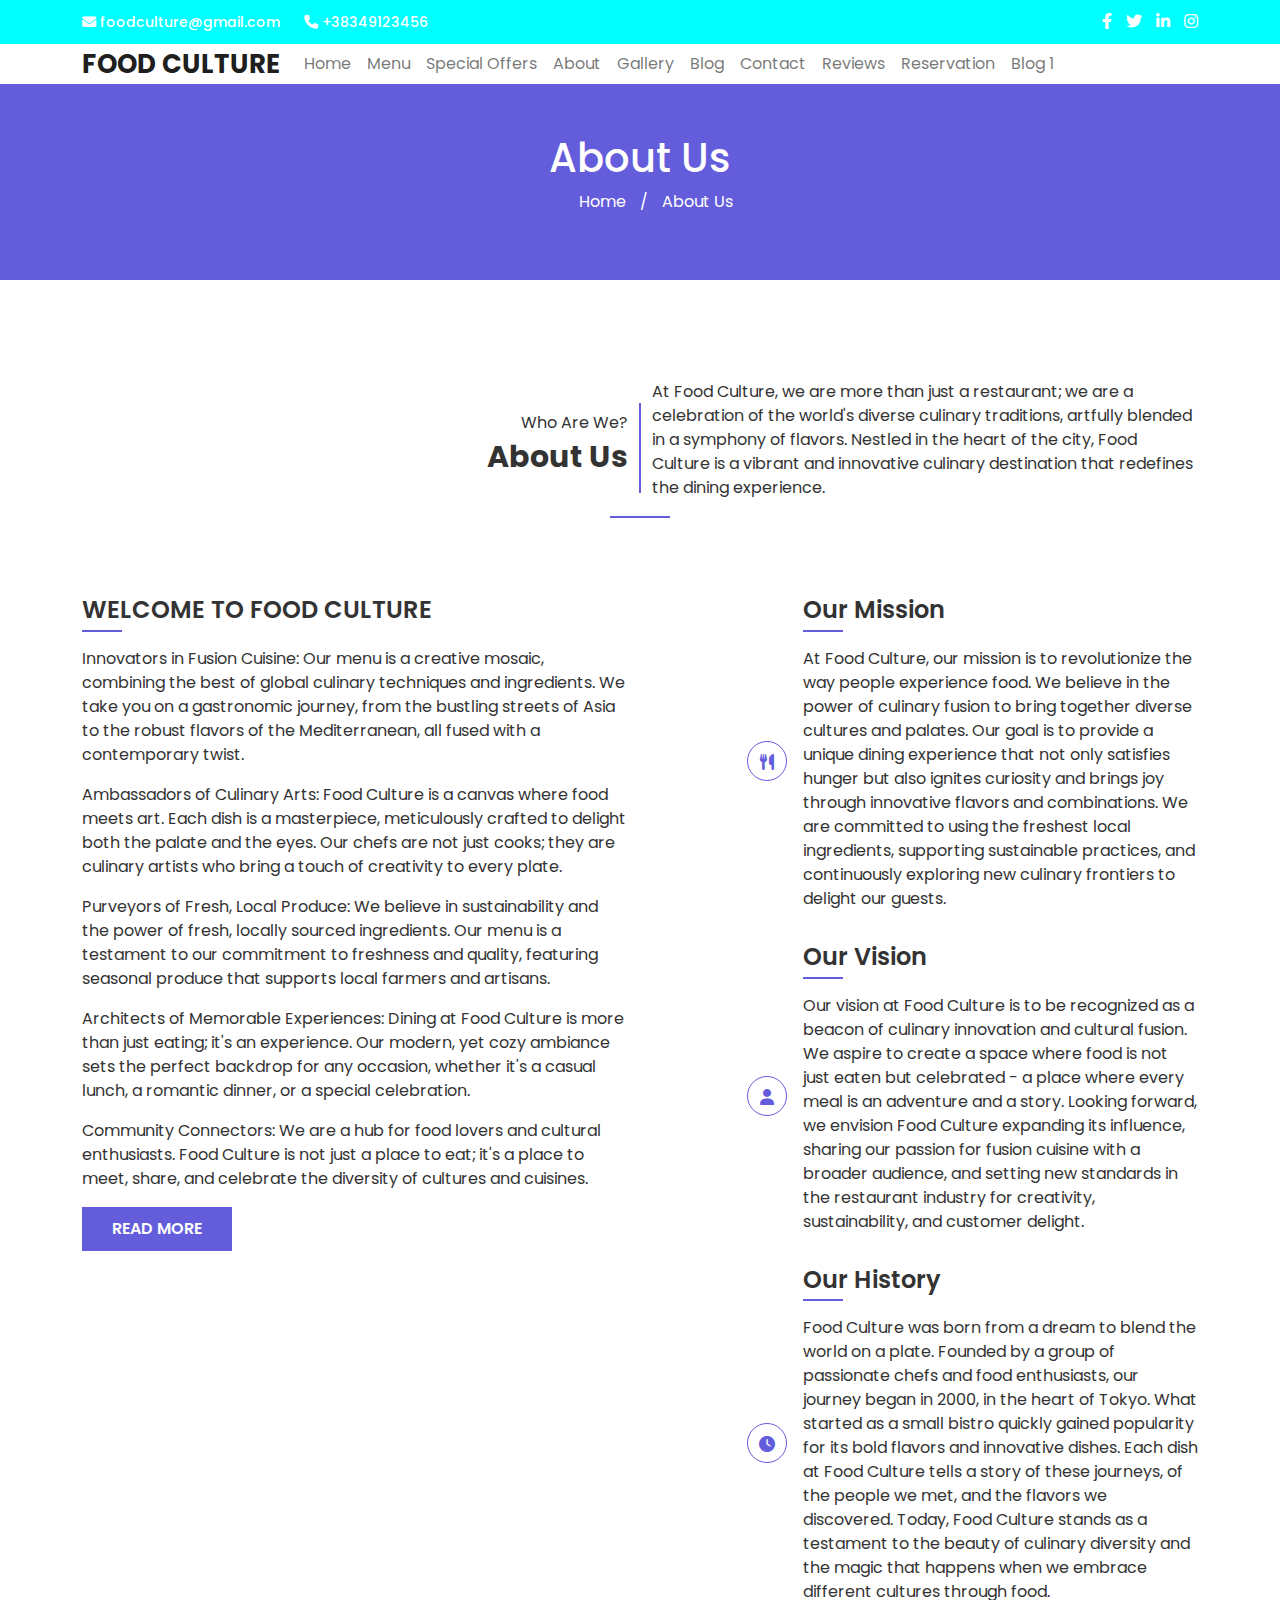
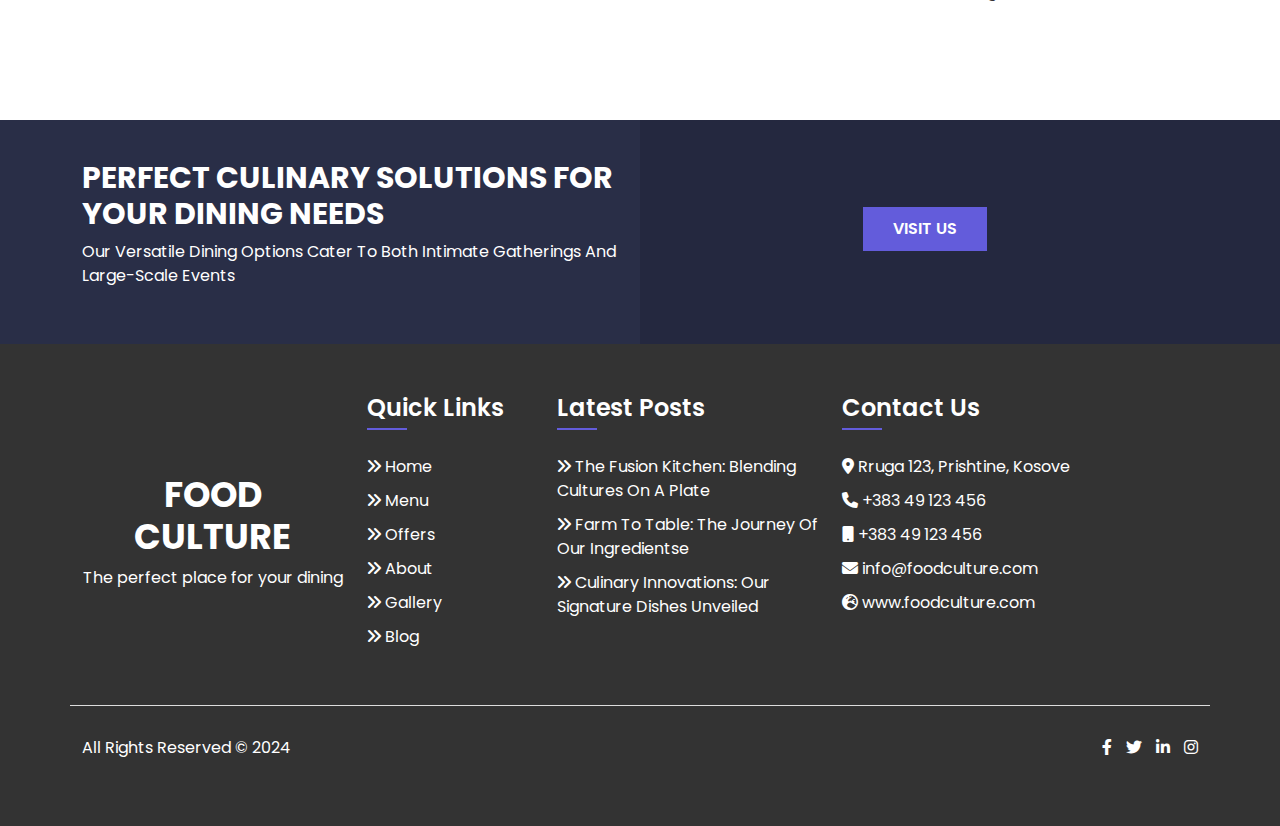
==== commit b809bf26: "Update menu.html" ====
--- a/menu.html
+++ b/menu.html
@@ -4,7 +4,7 @@
     <meta charset="UTF-8">
     <meta http-equiv="X-UA-Compatible" content="IE=edge">
     <meta name="viewport" content="width=device-width, initial-scale=1.0">
-    <title>Our Menu | Food Culture</title>
+    <title>About Us | FOOD CULTURE</title>
     <!-- Font Awesome CSS -->
     <link rel="stylesheet" href="assets/css/font-awesome.min.css">
     <!-- Bootstrap CSS -->
@@ -18,197 +18,193 @@
 </head>
 <body>
     <!-- Top Bar Start Here -->
-    <ra-div class="top-bar-area">
-        <ra-div class="container">
-            <ra-div class="row">
-                <ra-div class="col-6">
-                    <ra-div class="top-bar-info">
-                        <ra-a href="mailto:foodculture@gmail.com"><i class="fa-solid fa-envelope"></i> foodculture@gmail.com</a>
-                        <ra-a href="tel:+38349123456"><i class="fa-solid fa-phone"></i> +38349123456</a>
-                    </ra-div>
-                </ra-div>
-                <ra-div class="col-6 d-flex justify-content-end">
-                    <ra-div class="top-bar-social">
-                        <ra-a href=""><i class="fa-brands fa-facebook-f"></i></a>
-                        <ra-a href=""><i class="fa-brands fa-twitter"></i></a>
-                        <ra-a href=""><i class="fa-brands fa-linkedin-in"></i></a>
-                        <ra-a href=""><i class="fa-brands fa-instagram"></i></a>
-                    </ra-div>
-                </ra-div>
-            </ra-div>
-        </ra-div>
-    </ra-div>
+    <div class="top-bar-area">
+        <div class="container">
+            <div class="row">
+                <div class="col-6">
+                    <div class="top-bar-info">
+                        <a href="mailto:foodculture@gmail.com"><i class="fa-solid fa-envelope"></i> foodculture@gmail.com</a>
+                        <a href="tel:+38349123456"><i class="fa-solid fa-phone"></i> +38349123456</a>
+                    </div>
+                </div>
+                <div class="col-6 d-flex justify-content-end">
+                    <div class="top-bar-social">
+                        <a href=""><i class="fa-brands fa-facebook-f"></i></a>
+                        <a href=""><i class="fa-brands fa-twitter"></i></a>
+                        <a href=""><i class="fa-brands fa-linkedin-in"></i></a>
+                        <a href=""><i class="fa-brands fa-instagram"></i></a>
+                    </div>
+                </div>
+            </div>
+        </div>
+    </div>
     <!-- Top Bar End Here -->
 
     <!-- Header Area Start Here -->
     <header class="header-area">
-        <ra-div class="container">
-            <ra-div class="row">
-                <ra-div class="col-xxl-12">
-                    <ra-nav class="navbar navbar-expand-lg">
-                          <ra-a class="navbar-brand" href="index.html">FOOD CULTURE</a>
-                          <ra-button class="navbar-toggler" type="button" data-bs-toggle="collapse" data-bs-target="#navbarNavDropdown" aria-controls="navbarNavDropdown" aria-expanded="false" aria-label="Toggle navigation">
-                            <ra-span class="navbar-toggler-icon"></span>
-                          </ra-button>
-                          <ra-div class="collapse navbar-collapse" id="navbarNavDropdown">
-                            <ra-ul class="navbar-nav ra-menu">
-                            <ra-li class="nav-item">
-                                    <ra-a class="nav-link" href="index.html">Home</a>
-                                  </ra-li>
-                                  <ra-li class="nav-item">
-                                    <ra-a class="nav-link" href="menu.html">Menu</a>
-                                  </ra-li>
-                                  <ra-li class="nav-item">
-                                    <ra-a class="nav-link" href="offers.html">Special Offers</a>
-                                  </ra-li>
-                                  <ra-li class="nav-item">
-                                    <ra-a class="nav-link" href="about.html">About</a>
-                                  </ra-li>
-                                  <ra-li class="nav-item">
-                                    <ra-a class="nav-link" href="gallery.html">Gallery</a>
-                                  </ra-li>
-                                  <ra-li class="nav-item">
-                                    <ra-a class="nav-link" href="blog.html">Blog</a>
-                                  </ra-li>                              
-                                  <ra-li class="nav-item">
-                                    <ra-a class="nav-link" href="contact.html">Contact</a>
-                                  </ra-li>
-                                  <ra-li class="nav-item">
-                                    <ra-a class="nav-link" href="reviews.html">Reviews</a>
-                                  </ra-li>
-                                  <ra-li class="nav-item">
-                                    <ra-a class="nav-link" href="reservation.html">Reservation</a>
-                                  </ra-li>
-                                  <ra-li class="nav-item">
-                                    <ra-a class="nav-link" href="blog1.html">Blog 1</a>
-                                  </ra-li>
-                            </ra-ul>
-                          </ra-div>
-                      </ra-nav>
-                </ra-div>
-            </ra-div>
-        </ra-div>
-    </ra-header>
+        <div class="container">
+            <div class="row">
+                <div class="col-xxl-12">
+                    <nav class="navbar navbar-expand-lg">
+                          <a class="navbar-brand" href="index.html">FOOD CULTURE</a>
+                          <button class="navbar-toggler" type="button" data-bs-toggle="collapse" data-bs-target="#navbarNavDropdown" aria-controls="navbarNavDropdown" aria-expanded="false" aria-label="Toggle navigation">
+                            <span class="navbar-toggler-icon"></span>
+                          </button>
+                          <div class="collapse navbar-collapse" id="navbarNavDropdown">
+                            <ul class="navbar-nav ra-menu">
+                                <li class="nav-item">
+                                    <a class="nav-link" href="index.html">Home</a>
+                                  </li>
+                                  <li class="nav-item">
+                                    <a class="nav-link" href="menu.html">Menu</a>
+                                  </li>
+                                  <li class="nav-item">
+                                    <a class="nav-link" href="offers.html">Special Offers</a>
+                                  </li>
+                                  <li class="nav-item">
+                                    <a class="nav-link" href="about.html">About</a>
+                                  </li>
+                                  <li class="nav-item">
+                                    <a class="nav-link" href="gallery.html">Gallery</a>
+                                  </li>
+                                  <li class="nav-item">
+                                    <a class="nav-link" href="blog.html">Blog</a>
+                                  </li>                              
+                                  <li class="nav-item">
+                                    <a class="nav-link" href="contact.html">Contact</a>
+                                  </li>
+                                  <li class="nav-item">
+                                    <a class="nav-link" href="reviews.html">Reviews</a>
+                                  </li>
+                                  <li class="nav-item">
+                                    <a class="nav-link" href="reservation.html">Reservation</a>
+                                  </li>
+                                  <li class="nav-item">
+                                    <a class="nav-link" href="blog1.html">Blog 1</a>
+                            </ul>
+                          </div>
+                      </nav>
+                </div>
+            </div>
+        </div>
+    </header>
     <!-- Header Area End Here -->
 
     <!-- Breadcumb Area Start Here -->
-    <ra-section class="breadcumb-area">
-        <ra-div class="container">
-            <ra-div class="row">
-                <ra-div class="col-xxl-12 text-center">
-                    <h4>our menu</h4>
-                    <ra-ul>
-                        <ra-li><a href="">home</a></ra-li>
-                        <ra-li>/</ra-li>
-                        <ra-li>our menu</ra-li>
-                    </ra-ul>
-                </ra-div>
-            </ra-div>
-        </ra-div>
+    <section class="breadcumb-area">
+        <div class="container">
+            <div class="row">
+                <div class="col-xxl-12 text-center">
+                    <h4>about us</h4>
+                    <ul>
+                        <li><a href="">home</a></li>
+                        <li>/</li>
+                        <li> about us</li>
+                    </ul>
+                </div>
+            </div>
+        </div>
     </section>
     <!-- Breadcumb Area End Here -->
 
-    <!-- Services Area Start Here -->
-    <section class="services-area pt-100 pb-100">
-        <ra-div class="container">
+    <!-- About Area Start Here -->
+    <section class="about-area pt-100 pb-100">
+        <div class="container">
             <div class="row align-items-center section-title">
-                <ra-div class="col-md-6 text-md-end text-center">
-                    <h4><span>who are we?</span>our menu</h4>
-                </ra-div>
-                <ra-div class="col-md-6 text-md-start text-center">
-                    <p>Celebrate the art of culinary fusion at Food Culture. Our menu is a vibrant tapestry of global flavors, masterfully woven together to create a unique dining experience. From the zesty zest of Asian spices to the rustic charm of Mediterranean cuisine, each dish is a symphony of taste and tradition. Indulge in our innovative creations like the Mediterrasian Sea Bass, Tuscan-Szechuan Beef Tenderloin, and the exquisite Matcha Tiramisu. Every bite at Food Culture is not just a meal; it's a journey around the world.</p>
-                </ra-div>
-            </ra-div>
-            <ra-div class="row">
-                <ra-div class="col-xl-4 col-md-6 text-center">
-                    <ra-div class="single-service">
-                        <ra-mg class="w-100" src="assets/img/menu/1.png" alt="">
-                        <h4>Mediterrasian Sea Bass</h4>
-                        <p>Experience the perfect blend of the Mediterranean and Asia with our Mediterrasian Sea Bass. This dish features a beautifully pan-seared sea bass, seasoned with an exotic mix of herbs and spices from both regions, served over a bed of delicately sautéed greens and finished with a zesty citrus-soy glaze.</p>
-                    </ra-div>
-                </ra-div>
-                <ra-div class="col-xl-4 col-md-6 text-center">
-                    <ra-div class="single-service">
-                        <ra-img class="w-100" src="assets/img/menu/2.png" alt="">
-                        <h4>Tuscan-Szechuan Beef Tenderloin</h4>
-                        <p>Savor the bold fusion of Italian and Chinese flavors with our Tuscan-Szechuan Beef Tenderloin. This dish offers a tender, juicy beef tenderloin, marinated in a robust combination of Tuscan herbs and fiery Szechuan peppercorns, grilled to perfection, and accompanied by a side of creamy roasted garlic mashed potatoes.</p>
-                    </ra-div>
-                </ra-div>
-                <ra-div class="col-xl-4 col-md-6 text-center">
-                    <ra-div class="single-service">
-                        <ra-img class="w-100" src="assets/img/menu/3.png" alt="">
-                        <h4>Bangkok Bruschetta</h4>
-                        <p>A delightful twist on a classic, the Bangkok Bruschetta merges Italian tradition with Thai zest. Crispy baguettes serve as the base for a spicy and flavorful Thai shrimp salad, topped with fresh cilantro and a squeeze of lime, creating a fusion appetizer that's both refreshing and invigorating.</p>
-                    </div>
-                </ra-div>
-                <ra-div class="col-xl-4 col-md-6 text-center">
-                    <ra-div class="single-service">
-                        <ra-img class="w-100" src="assets/img/menu/4.png" alt="">
-                        <h4>Fusion Fiesta Tacos</h4>
-                        <p>Embark on a culinary adventure with our Fusion Fiesta Tacos. These tacos are a vibrant mix of Korean and Mexican cuisines, featuring soft corn tortillas filled with succulent Korean BBQ chicken, topped with a sweet and tangy mango salsa, crisp coleslaw, and a smooth chipotle mayo.</p>
-                    </ra-div>
-                </ra-div>
-                
-                <ra-div class="col-xl-4 col-md-6 text-center">
-                    <ra-div class="single-service">
-                        <ra-img class="w-100" src="assets/img/menu/3.png" alt="">
-                        <h4>Indo-French Ratatouille Curry</h4>
-                        <p>Discover the harmony of Indian and French cuisines in our Indo-French Ratatouille Curry. This dish blends the aromatic spices of India with the comforting richness of French ratatouille. Served with fluffy basmati rice and warm naan bread, it's a vegetarian delight that's both hearty and flavorful.</p>
-                    </ra-div>
-                </ra-div>
-                <ra-div class="col-xl-4 col-md-6 text-center">
-                    <ra-div class="single-service">
-                        <ra-img class="w-100" src="assets/img/menu/6.png" alt="">
-                        <h4>Matcha Tiramisu</h4>
-                        <p>Indulge in our Matcha Tiramisu, where Italy meets Japan. This innovative dessert layers classic Italian tiramisu with the subtle, earthy tones of Japanese matcha. Combined with creamy mascarpone and a dusting of matcha powder, it offers a unique and elegant end to your dining experience.</p>
-                    </ra-div>
-                </ra-div>
-            </ra-div>
-        </ra-div>
+                <div class="col-md-6 text-md-end text-center">
+                    <h4><span>Who Are We?</span>About Us</h4>
+                </div>
+                <div class="col-md-6 text-md-start text-center">
+                    <p>At Food Culture, we are more than just a restaurant; we are a celebration of the world's diverse culinary traditions, artfully blended in a symphony of flavors. Nestled in the heart of the city, Food Culture is a vibrant and innovative culinary destination that redefines the dining experience.</p>
+                </div>
+            </div>
+            <div class="row">
+                <div class="col-xl-6">
+                    <div class="about-content">
+                        <h4 class="page-title">WELCOME TO FOOD CULTURE</h4>
+                        <p>Innovators in Fusion Cuisine: Our menu is a creative mosaic, combining the best of global culinary techniques and ingredients. We take you on a gastronomic journey, from the bustling streets of Asia to the robust flavors of the Mediterranean, all fused with a contemporary twist.</p>
+                        <p>Ambassadors of Culinary Arts: Food Culture is a canvas where food meets art. Each dish is a masterpiece, meticulously crafted to delight both the palate and the eyes. Our chefs are not just cooks; they are culinary artists who bring a touch of creativity to every plate.</p>
+                        <p>Purveyors of Fresh, Local Produce: We believe in sustainability and the power of fresh, locally sourced ingredients. Our menu is a testament to our commitment to freshness and quality, featuring seasonal produce that supports local farmers and artisans.</p>
+                        <p>Architects of Memorable Experiences: Dining at Food Culture is more than just eating; it's an experience. Our modern, yet cozy ambiance sets the perfect backdrop for any occasion, whether it's a casual lunch, a romantic dinner, or a special celebration.</p>
+                        <p>Community Connectors: We are a hub for food lovers and cultural enthusiasts. Food Culture is not just a place to eat; it's a place to meet, share, and celebrate the diversity of cultures and cuisines.</p>
+                        <a href="" class="box-btn">read more</a>
+                    </div>
+                </div>
+                <div class="col-xl-5 ms-auto mt-5 mt-xl-0">
+                    <div class="single-about d-flex align-items-center mb-3">
+                        <div class="about-icon me-3">
+                            <i class="fa-solid fa-utensils"></i>
+                        </div>
+                        <div class="single-about-content">
+                            <h4 class="page-title">our mission</h4>
+                            <p>At Food Culture, our mission is to revolutionize the way people experience food. We believe in the power of culinary fusion to bring together diverse cultures and palates. Our goal is to provide a unique dining experience that not only satisfies hunger but also ignites curiosity and brings joy through innovative flavors and combinations. We are committed to using the freshest local ingredients, supporting sustainable practices, and continuously exploring new culinary frontiers to delight our guests.</p>
+                        </div>
+                    </div>
+                    <div class="single-about d-flex align-items-center mb-3">
+                        <div class="about-icon me-3">
+                            <i class="fa-solid fa-user"></i>
+                        </div>
+                        <div class="single-about-content">
+                            <h4 class="page-title">our vision</h4>
+                            <p>Our vision at Food Culture is to be recognized as a beacon of culinary innovation and cultural fusion. We aspire to create a space where food is not just eaten but celebrated - a place where every meal is an adventure and a story. Looking forward, we envision Food Culture expanding its influence, sharing our passion for fusion cuisine with a broader audience, and setting new standards in the restaurant industry for creativity, sustainability, and customer delight.</p>
+                        </div>
+                    </div>
+                    <div class="single-about d-flex align-items-center">
+                        <div class="about-icon me-3">
+                            <i class="fa-solid fa-clock"></i>
+                        </div>
+                        <div class="single-about-content">
+                            <h4 class="page-title">our history</h4>
+                            <p>Food Culture was born from a dream to blend the world on a plate. Founded by a group of passionate chefs and food enthusiasts, our journey began in 2000, in the heart of Tokyo. What started as a small bistro quickly gained popularity for its bold flavors and innovative dishes. Each dish at Food Culture tells a story of these journeys, of the people we met, and the flavors we discovered. Today, Food Culture stands as a testament to the beauty of culinary diversity and the magic that happens when we embrace different cultures through food.</p>
+                        </div>
+                    </div>
+                </div>
+            </div>
+        </div>
     </section>
-    <!-- Services Area Start Here -->
+    <!-- About Area End Here -->
 
     <!-- CTA Area Start Here -->
     <section class="cta-area">
-        <ra-div class="container">
-            <ra-div class="row align-items-center">
-                <ra-div class="col-lg-6 col-md-12 text-md-center text-lg-start">
+        <div class="container">
+            <div class="row align-items-center">
+                <div class="col-lg-6 col-md-12 text-md-center text-lg-start">
                     <h4>PERFECT CULINARY SOLUTIONS FOR YOUR DINING NEEDS</h4>
                     <p>Our Versatile Dining Options Cater to Both Intimate Gatherings and Large-Scale Events</p>
-                </ra-div>
-                <ra-div class="col-lg-6 col-md-12 text-center">
-                    <a href="" class="box-btn">contact us</a>
-                </ra-div>
-            </ra-div>
-        </ra-div>
+                </div>
+                <div class="col-lg-6 col-md-12 text-center">
+                    <a href="" class="box-btn">visit us</a>
+                </div>
+            </div>
+        </div>
     </section>
     <!-- CTA Area End Here -->
 
     <!-- Footer Area Start Here -->
     <footer class="footer-area">
-        <ra-div class="container">
-            <ra-div class="row">
-                <ra-div class="col-xl-3 col-lg-6 col-md-12 text-center mb-md-5 mb-lg-0">
-                    <ra-div class="footer-logo">
+        <div class="container">
+            <div class="row">
+                <div class="col-xl-3 col-lg-6 col-md-12 text-center mb-md-5 mb-lg-0">
+                    <div class="footer-logo">
                         <h4>FOOD CULTURE</h4>
                         <p>The perfect place for your dining</p>
                         </p>
-                    </ra-div>
-                </ra-div>
-                <ra-div class="col-xl-2 col-md-4 col-lg-6">
-                    <ra-div class="single-footer">
+                    </div>
+                </div>
+                <div class="col-xl-2 col-md-4 col-lg-6">
+                    <div class="single-footer">
                         <h4 class="page-title">quick links</h4>
-                        <ra-ul>
+                        <ul>
                             <li><a href=""><i class="fa-solid fa-angles-right"></i> home</a></li>
                             <li><a href=""><i class="fa-solid fa-angles-right"></i> menu</a></li>
                             <li><a href=""><i class="fa-solid fa-angles-right"></i> offers</a></li>
                             <li><a href=""><i class="fa-solid fa-angles-right"></i> about</a></li>
                             <li><a href=""><i class="fa-solid fa-angles-right"></i> gallery</a></li>
                             <li><a href=""><i class="fa-solid fa-angles-right"></i> blog</a></li>
-                        </ra-ul>
-                    </div>
-                </div>
-                <div class="col-xl-4 col-md-4 col-lg-6">
+                        </ul>
+                    </div>
+                </div>
+                <div class="col-xl-3 col-md-4 col-lg-6">
                     <div class="single-footer">
                         <h4 class="page-title">latest posts</h4>
                         <ul>
@@ -265,4 +261,4 @@
     <!-- Main JS -->
     <script src="assets/js/main.js"></script>
 </body>
-</html>+</html>
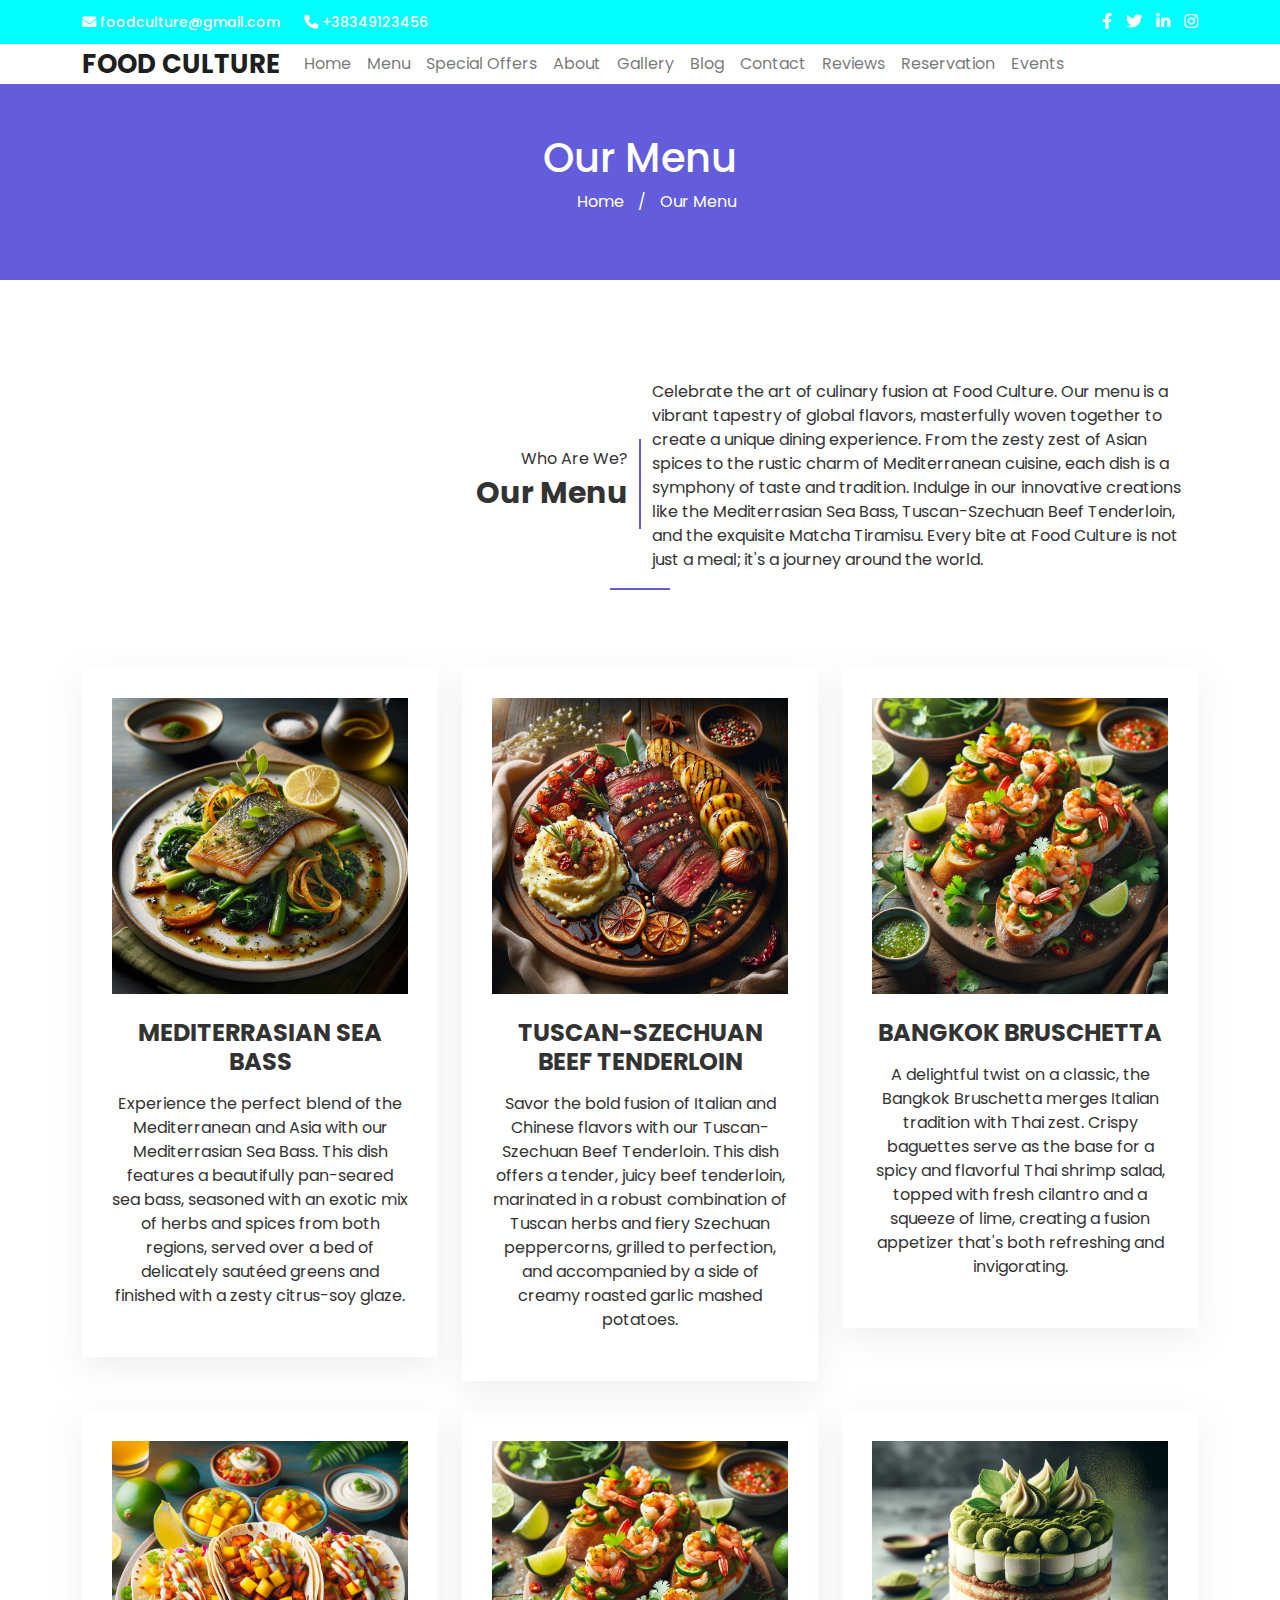
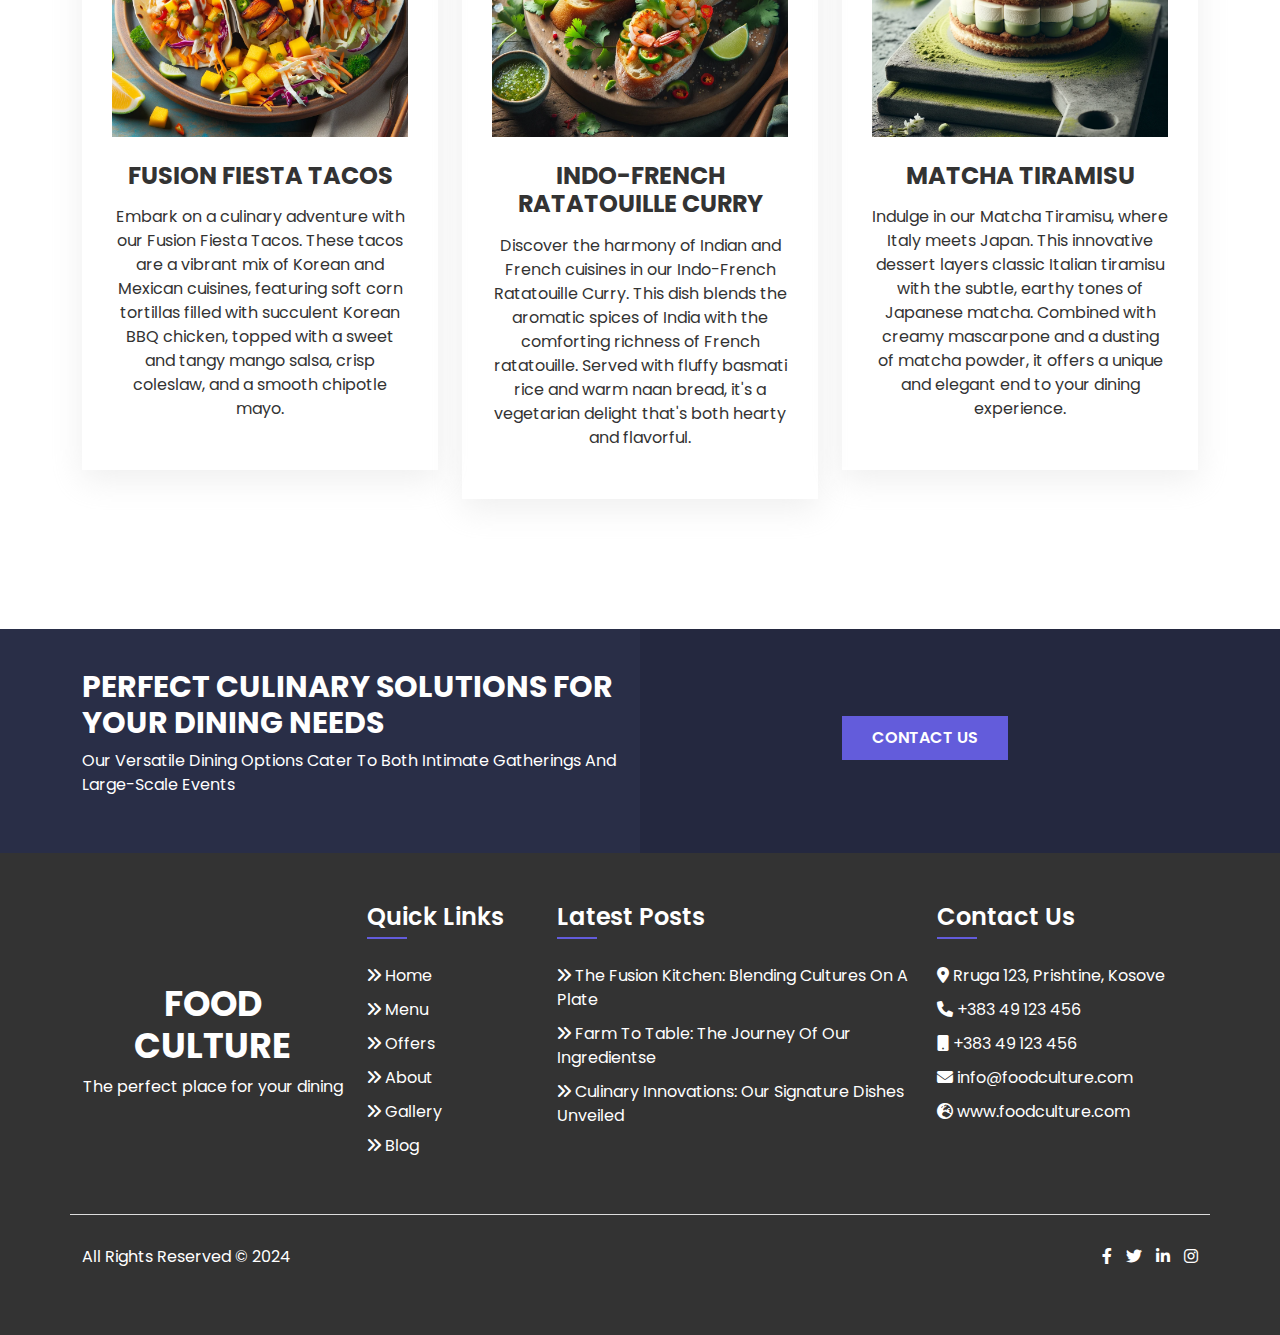
==== commit 72cb42ea: "Update menu.html" ====
--- a/menu.html
+++ b/menu.html
@@ -4,7 +4,7 @@
     <meta charset="UTF-8">
     <meta http-equiv="X-UA-Compatible" content="IE=edge">
     <meta name="viewport" content="width=device-width, initial-scale=1.0">
-    <title>About Us | FOOD CULTURE</title>
+    <title>Our Menu | Food Culture</title>
     <!-- Font Awesome CSS -->
     <link rel="stylesheet" href="assets/css/font-awesome.min.css">
     <!-- Bootstrap CSS -->
@@ -46,13 +46,13 @@
             <div class="row">
                 <div class="col-xxl-12">
                     <nav class="navbar navbar-expand-lg">
-                          <a class="navbar-brand" href="index.html">FOOD CULTURE</a>
+                          <a class="navbar-brand" href="index.html">Food Culture</a>
                           <button class="navbar-toggler" type="button" data-bs-toggle="collapse" data-bs-target="#navbarNavDropdown" aria-controls="navbarNavDropdown" aria-expanded="false" aria-label="Toggle navigation">
                             <span class="navbar-toggler-icon"></span>
                           </button>
                           <div class="collapse navbar-collapse" id="navbarNavDropdown">
                             <ul class="navbar-nav ra-menu">
-                                <li class="nav-item">
+                            <li class="nav-item">
                                     <a class="nav-link" href="index.html">Home</a>
                                   </li>
                                   <li class="nav-item">
@@ -80,7 +80,8 @@
                                     <a class="nav-link" href="reservation.html">Reservation</a>
                                   </li>
                                   <li class="nav-item">
-                                    <a class="nav-link" href="blog1.html">Blog 1</a>
+                                    <a class="nav-link" href="events.html">Events</a>
+                                  </li>
                             </ul>
                           </div>
                       </nav>
@@ -95,11 +96,11 @@
         <div class="container">
             <div class="row">
                 <div class="col-xxl-12 text-center">
-                    <h4>about us</h4>
+                    <h4>our menu</h4>
                     <ul>
                         <li><a href="">home</a></li>
                         <li>/</li>
-                        <li> about us</li>
+                        <li>our menu</li>
                     </ul>
                 </div>
             </div>
@@ -107,62 +108,65 @@
     </section>
     <!-- Breadcumb Area End Here -->
 
-    <!-- About Area Start Here -->
-    <section class="about-area pt-100 pb-100">
+    <!-- Services Area Start Here -->
+    <section class="services-area pt-100 pb-100">
         <div class="container">
             <div class="row align-items-center section-title">
                 <div class="col-md-6 text-md-end text-center">
-                    <h4><span>Who Are We?</span>About Us</h4>
+                    <h4><span>who are we?</span>our menu</h4>
                 </div>
                 <div class="col-md-6 text-md-start text-center">
-                    <p>At Food Culture, we are more than just a restaurant; we are a celebration of the world's diverse culinary traditions, artfully blended in a symphony of flavors. Nestled in the heart of the city, Food Culture is a vibrant and innovative culinary destination that redefines the dining experience.</p>
-                </div>
-            </div>
-            <div class="row">
-                <div class="col-xl-6">
-                    <div class="about-content">
-                        <h4 class="page-title">WELCOME TO FOOD CULTURE</h4>
-                        <p>Innovators in Fusion Cuisine: Our menu is a creative mosaic, combining the best of global culinary techniques and ingredients. We take you on a gastronomic journey, from the bustling streets of Asia to the robust flavors of the Mediterranean, all fused with a contemporary twist.</p>
-                        <p>Ambassadors of Culinary Arts: Food Culture is a canvas where food meets art. Each dish is a masterpiece, meticulously crafted to delight both the palate and the eyes. Our chefs are not just cooks; they are culinary artists who bring a touch of creativity to every plate.</p>
-                        <p>Purveyors of Fresh, Local Produce: We believe in sustainability and the power of fresh, locally sourced ingredients. Our menu is a testament to our commitment to freshness and quality, featuring seasonal produce that supports local farmers and artisans.</p>
-                        <p>Architects of Memorable Experiences: Dining at Food Culture is more than just eating; it's an experience. Our modern, yet cozy ambiance sets the perfect backdrop for any occasion, whether it's a casual lunch, a romantic dinner, or a special celebration.</p>
-                        <p>Community Connectors: We are a hub for food lovers and cultural enthusiasts. Food Culture is not just a place to eat; it's a place to meet, share, and celebrate the diversity of cultures and cuisines.</p>
-                        <a href="" class="box-btn">read more</a>
-                    </div>
-                </div>
-                <div class="col-xl-5 ms-auto mt-5 mt-xl-0">
-                    <div class="single-about d-flex align-items-center mb-3">
-                        <div class="about-icon me-3">
-                            <i class="fa-solid fa-utensils"></i>
-                        </div>
-                        <div class="single-about-content">
-                            <h4 class="page-title">our mission</h4>
-                            <p>At Food Culture, our mission is to revolutionize the way people experience food. We believe in the power of culinary fusion to bring together diverse cultures and palates. Our goal is to provide a unique dining experience that not only satisfies hunger but also ignites curiosity and brings joy through innovative flavors and combinations. We are committed to using the freshest local ingredients, supporting sustainable practices, and continuously exploring new culinary frontiers to delight our guests.</p>
-                        </div>
-                    </div>
-                    <div class="single-about d-flex align-items-center mb-3">
-                        <div class="about-icon me-3">
-                            <i class="fa-solid fa-user"></i>
-                        </div>
-                        <div class="single-about-content">
-                            <h4 class="page-title">our vision</h4>
-                            <p>Our vision at Food Culture is to be recognized as a beacon of culinary innovation and cultural fusion. We aspire to create a space where food is not just eaten but celebrated - a place where every meal is an adventure and a story. Looking forward, we envision Food Culture expanding its influence, sharing our passion for fusion cuisine with a broader audience, and setting new standards in the restaurant industry for creativity, sustainability, and customer delight.</p>
-                        </div>
-                    </div>
-                    <div class="single-about d-flex align-items-center">
-                        <div class="about-icon me-3">
-                            <i class="fa-solid fa-clock"></i>
-                        </div>
-                        <div class="single-about-content">
-                            <h4 class="page-title">our history</h4>
-                            <p>Food Culture was born from a dream to blend the world on a plate. Founded by a group of passionate chefs and food enthusiasts, our journey began in 2000, in the heart of Tokyo. What started as a small bistro quickly gained popularity for its bold flavors and innovative dishes. Each dish at Food Culture tells a story of these journeys, of the people we met, and the flavors we discovered. Today, Food Culture stands as a testament to the beauty of culinary diversity and the magic that happens when we embrace different cultures through food.</p>
-                        </div>
+                    <p>Celebrate the art of culinary fusion at Food Culture. Our menu is a vibrant tapestry of global flavors, masterfully woven together to create a unique dining experience. From the zesty zest of Asian spices to the rustic charm of Mediterranean cuisine, each dish is a symphony of taste and tradition. Indulge in our innovative creations like the Mediterrasian Sea Bass, Tuscan-Szechuan Beef Tenderloin, and the exquisite Matcha Tiramisu. Every bite at Food Culture is not just a meal; it's a journey around the world.</p>
+                </div>
+            </div>
+            <div class="row">
+                <div class="col-xl-4 col-md-6 text-center">
+                    <div class="single-service">
+                        <img class="w-100" src="assets/img/menu/1.png" alt="">
+                        <h4>Mediterrasian Sea Bass</h4>
+                        <p>Experience the perfect blend of the Mediterranean and Asia with our Mediterrasian Sea Bass. This dish features a beautifully pan-seared sea bass, seasoned with an exotic mix of herbs and spices from both regions, served over a bed of delicately sautéed greens and finished with a zesty citrus-soy glaze.</p>
+                    </div>
+                </div>
+                <div class="col-xl-4 col-md-6 text-center">
+                    <div class="single-service">
+                        <img class="w-100" src="assets/img/menu/2.png" alt="">
+                        <h4>Tuscan-Szechuan Beef Tenderloin</h4>
+                        <p>Savor the bold fusion of Italian and Chinese flavors with our Tuscan-Szechuan Beef Tenderloin. This dish offers a tender, juicy beef tenderloin, marinated in a robust combination of Tuscan herbs and fiery Szechuan peppercorns, grilled to perfection, and accompanied by a side of creamy roasted garlic mashed potatoes.</p>
+                    </div>
+                </div>
+                <div class="col-xl-4 col-md-6 text-center">
+                    <div class="single-service">
+                        <img class="w-100" src="assets/img/menu/3.png" alt="">
+                        <h4>Bangkok Bruschetta</h4>
+                        <p>A delightful twist on a classic, the Bangkok Bruschetta merges Italian tradition with Thai zest. Crispy baguettes serve as the base for a spicy and flavorful Thai shrimp salad, topped with fresh cilantro and a squeeze of lime, creating a fusion appetizer that's both refreshing and invigorating.</p>
+                    </div>
+                </div>
+                <div class="col-xl-4 col-md-6 text-center">
+                    <div class="single-service">
+                        <img class="w-100" src="assets/img/menu/4.png" alt="">
+                        <h4>Fusion Fiesta Tacos</h4>
+                        <p>Embark on a culinary adventure with our Fusion Fiesta Tacos. These tacos are a vibrant mix of Korean and Mexican cuisines, featuring soft corn tortillas filled with succulent Korean BBQ chicken, topped with a sweet and tangy mango salsa, crisp coleslaw, and a smooth chipotle mayo.</p>
+                    </div>
+                </div>
+                
+                <div class="col-xl-4 col-md-6 text-center">
+                    <div class="single-service">
+                        <img class="w-100" src="assets/img/menu/3.png" alt="">
+                        <h4>Indo-French Ratatouille Curry</h4>
+                        <p>Discover the harmony of Indian and French cuisines in our Indo-French Ratatouille Curry. This dish blends the aromatic spices of India with the comforting richness of French ratatouille. Served with fluffy basmati rice and warm naan bread, it's a vegetarian delight that's both hearty and flavorful.</p>
+                    </div>
+                </div>
+                <div class="col-xl-4 col-md-6 text-center">
+                    <div class="single-service">
+                        <img class="w-100" src="assets/img/menu/6.png" alt="">
+                        <h4>Matcha Tiramisu</h4>
+                        <p>Indulge in our Matcha Tiramisu, where Italy meets Japan. This innovative dessert layers classic Italian tiramisu with the subtle, earthy tones of Japanese matcha. Combined with creamy mascarpone and a dusting of matcha powder, it offers a unique and elegant end to your dining experience.</p>
                     </div>
                 </div>
             </div>
         </div>
     </section>
-    <!-- About Area End Here -->
+    <!-- Services Area Start Here -->
 
     <!-- CTA Area Start Here -->
     <section class="cta-area">
@@ -173,7 +177,7 @@
                     <p>Our Versatile Dining Options Cater to Both Intimate Gatherings and Large-Scale Events</p>
                 </div>
                 <div class="col-lg-6 col-md-12 text-center">
-                    <a href="" class="box-btn">visit us</a>
+                    <a href="" class="box-btn">contact us</a>
                 </div>
             </div>
         </div>
@@ -204,7 +208,7 @@
                         </ul>
                     </div>
                 </div>
-                <div class="col-xl-3 col-md-4 col-lg-6">
+                <div class="col-xl-4 col-md-4 col-lg-6">
                     <div class="single-footer">
                         <h4 class="page-title">latest posts</h4>
                         <ul>
